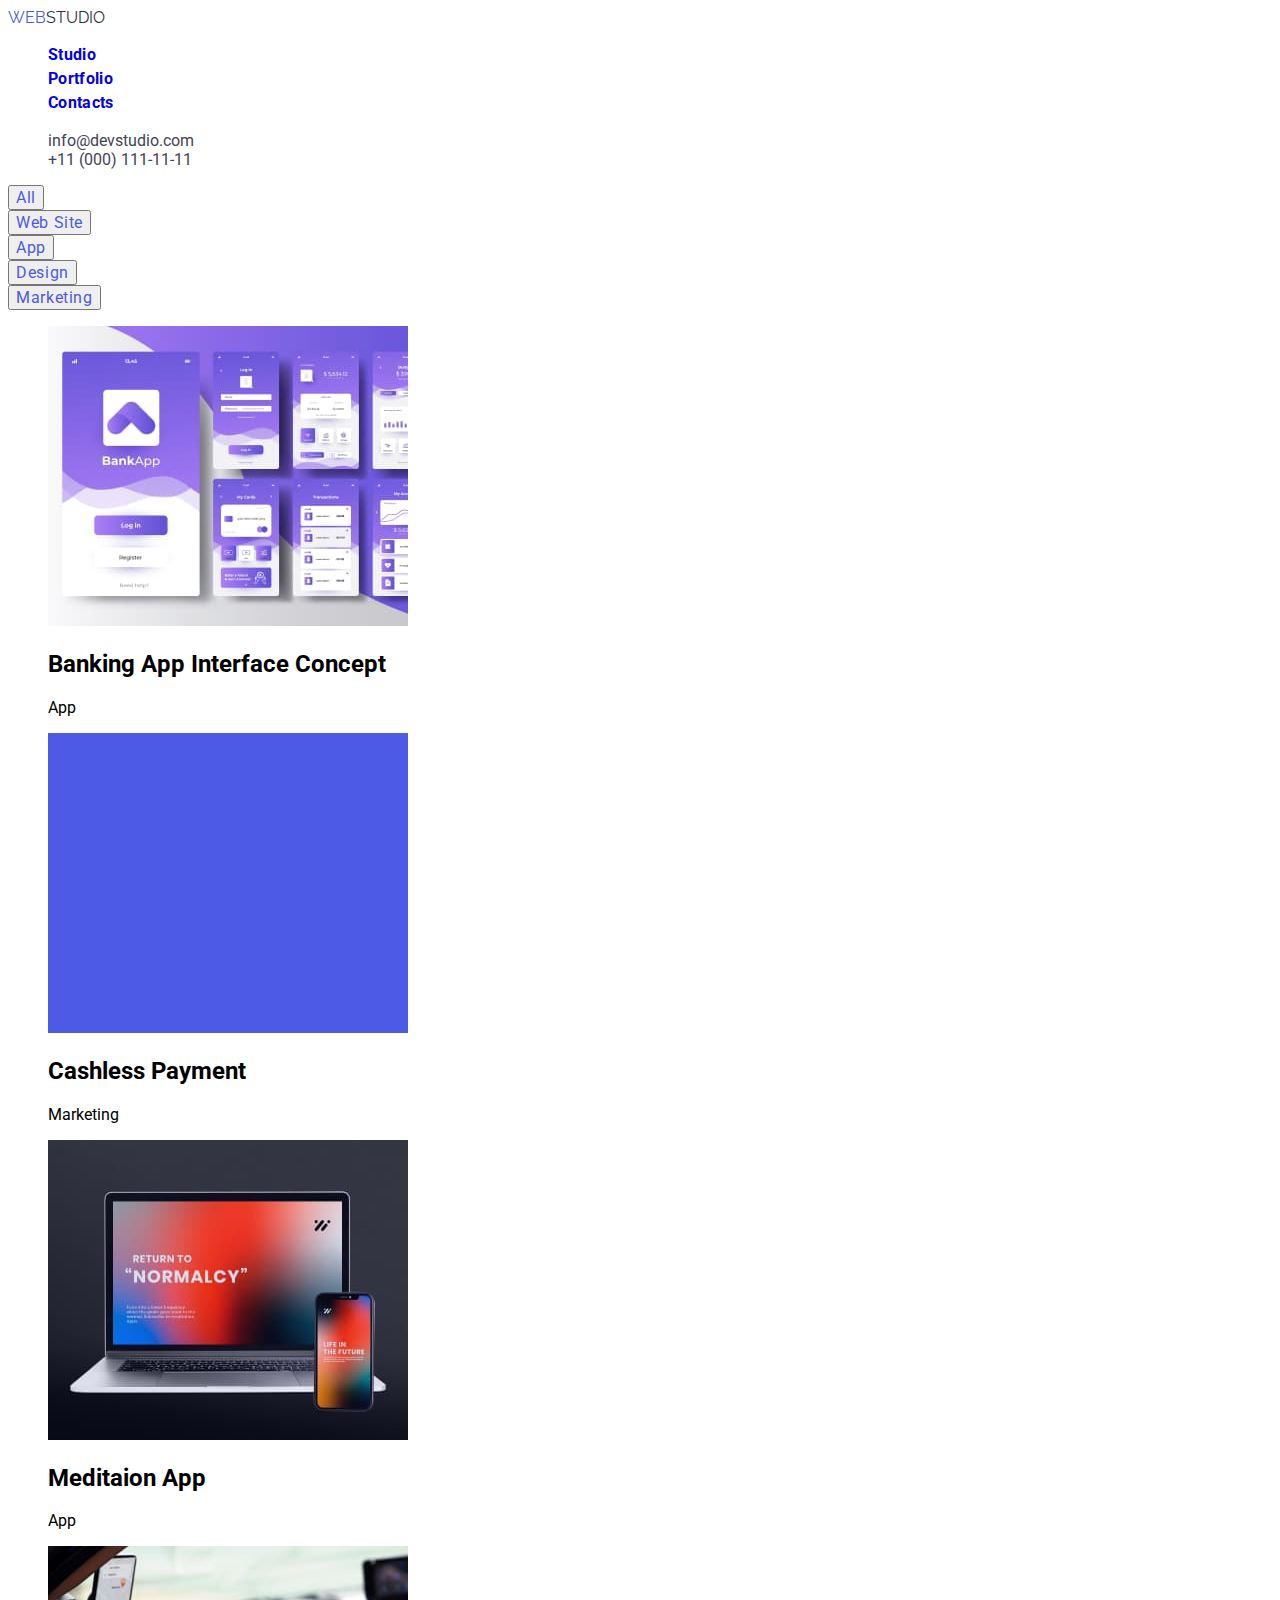
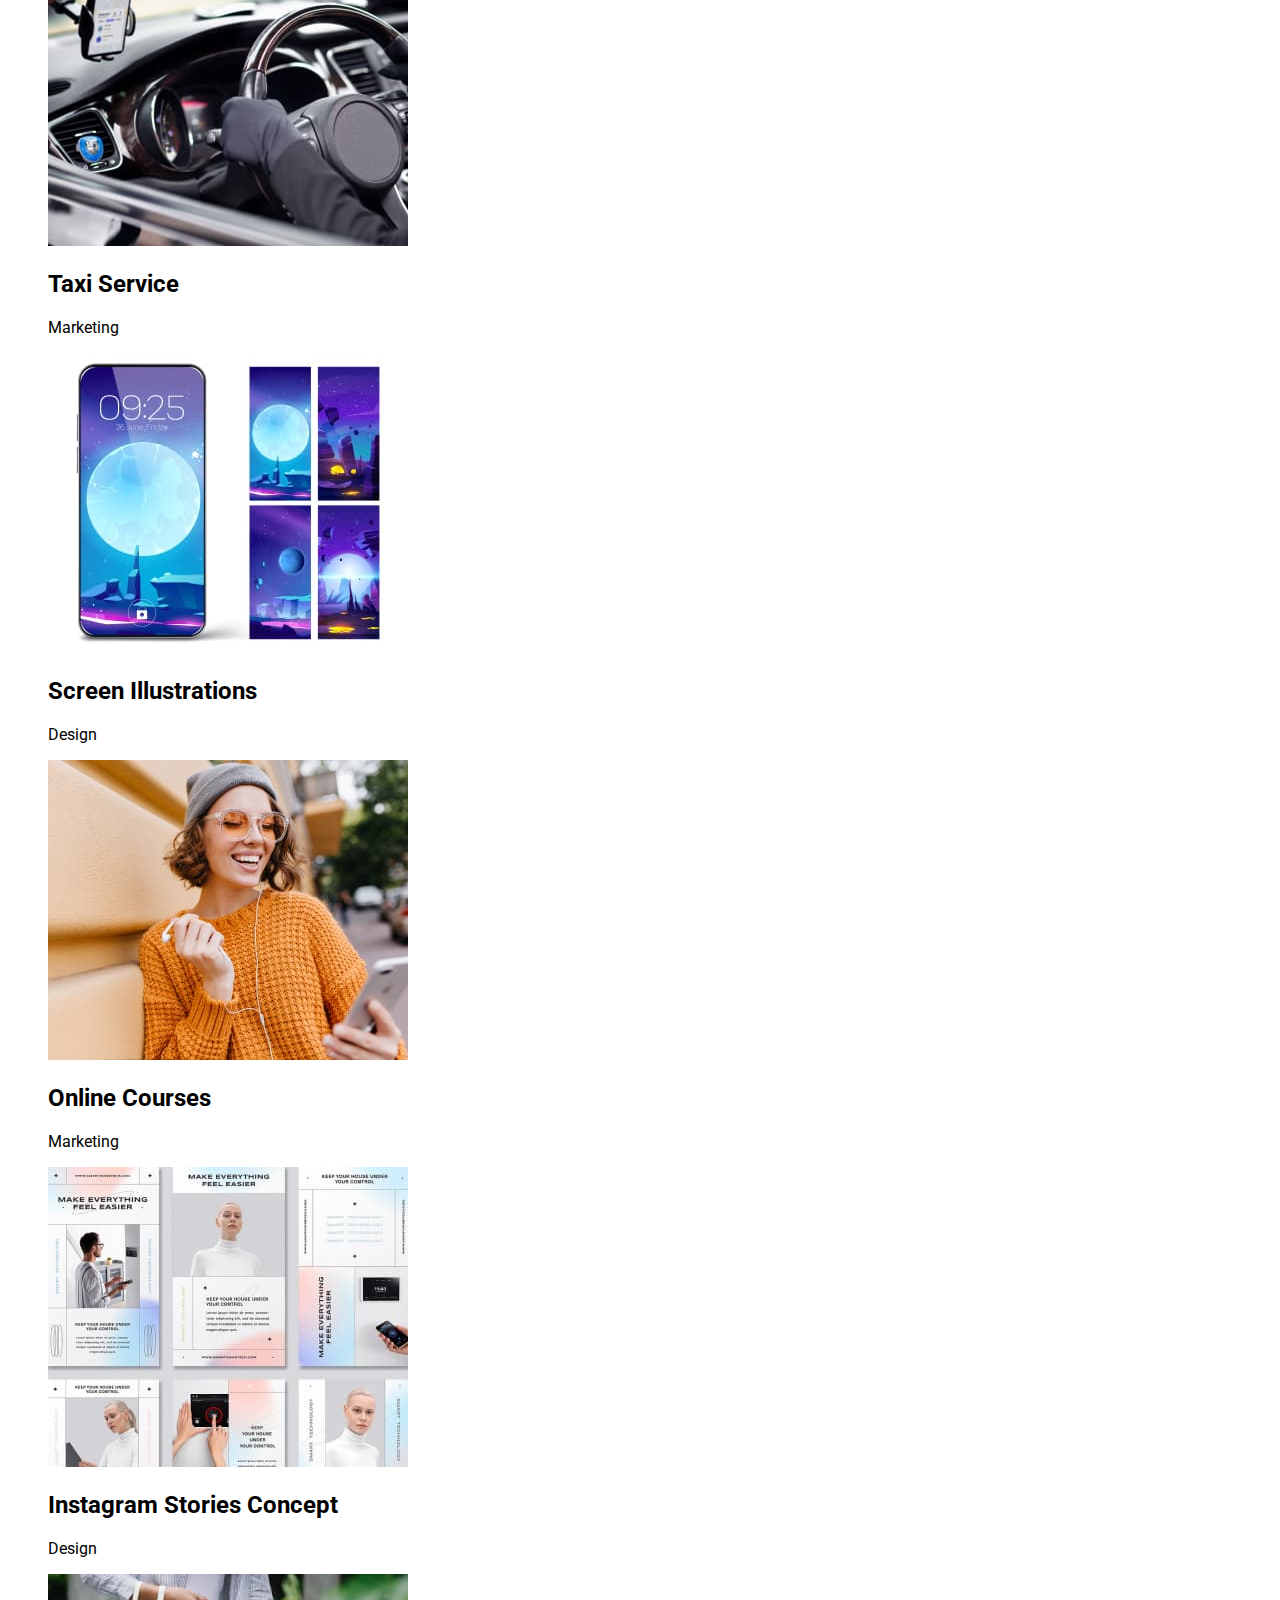
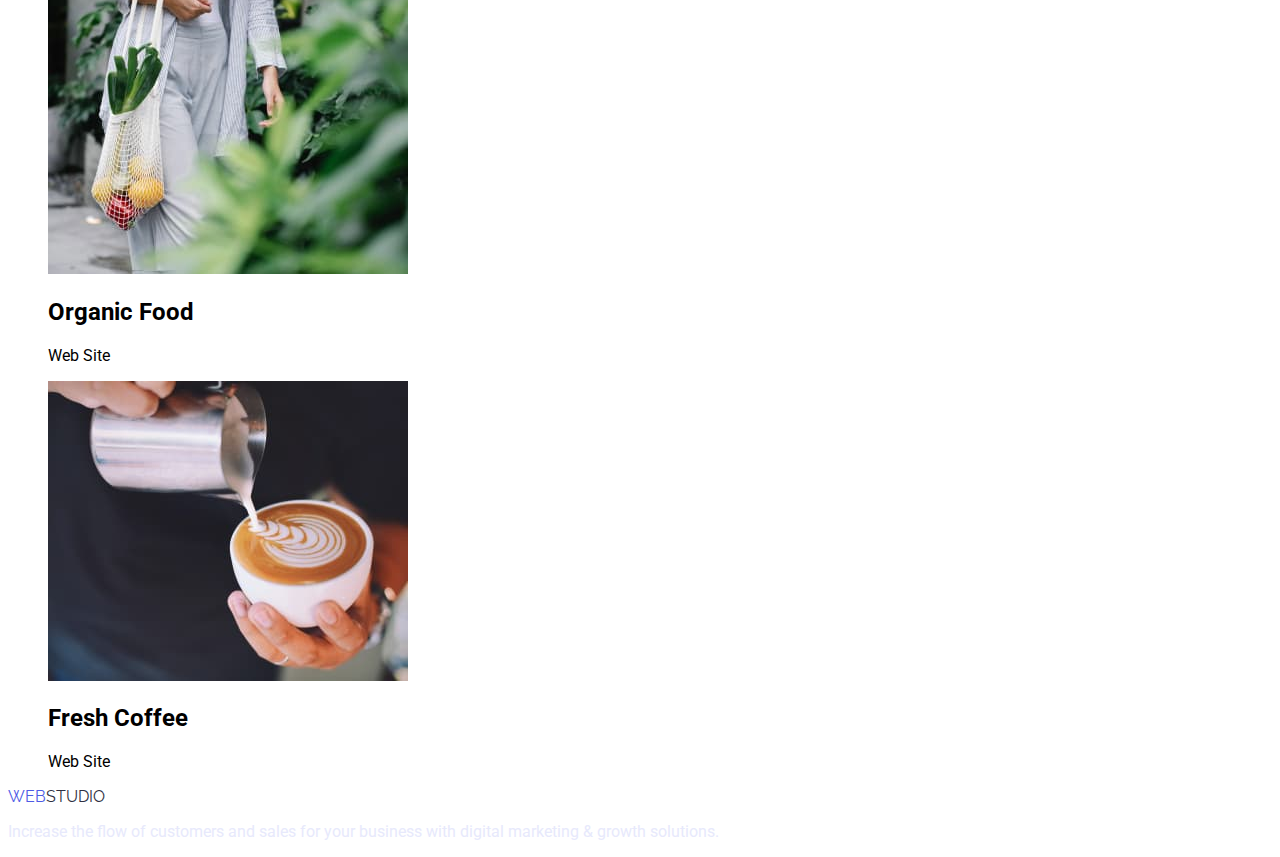
==== portfolio.html @ 7a0f090b "update" ====
<!DOCTYPE html>
<html lang="en">
<head>
    <meta charset="UTF-8">
    <meta http-equiv="X-UA-Compatible" content="IE=edge">
    <meta name="viewport" content="width=device-width, initial-scale=1.0">
    <title>portfolio</title>
    <link rel="stylesheet" href="./css/styles.css">
    <link rel="preconnect" href="https://fonts.googleapis.com">
    <link rel="preconnect" href="https://fonts.gstatic.com" crossorigin>
    <link href="https://fonts.googleapis.com/css2?family=Montserrat:wght@400;700&family=Raleway:wght@800&family=Roboto:wght@400;500;700&display=swap" rel="stylesheet">
</head>
<body>
    <!--Top Line-->
    <header class="header">
        <nav class="nav">
        
            <a class="logo-text link primari-font-logo color-logo" href="./index.html"> WEB<span class="color-secondary">STUDIO</span></a> 
            <ul class="menu">
            <li class="menu-item list color-secondary"><a class="link" href="./index.html">Studio</a></li>
            <li class="menu-item list color-secondary"><a class="link" href="./portfolio.html">Portfolio</a></li>
            <li class="menu-item list color-secondary"><a class="link" href="./index.html">Contacts</a></li>
            </ul>
        </nav>
        <ul class="list">
            <li><a class="primari-popular-text link color-third" href="mailto:info@devstudio.com">info@devstudio.com</a></li>
            <li><a class="primari-popular-text link color-third" href="tel:+11(000)1111111">+11 (000) 111-11-11</a></li>
        </ul>
        </header>
        <main>
            <section>
                <!-- <h1>ubder-bar</h1> -->
                <button class="modal-btn primari-popular-text" type="button" >All</button>
                <button class="modal-btn primari-popular-text" type="button">Web Site</button>
                <button class="modal-btn primari-popular-text" type="button">App</button>
                <button class="modal-btn primari-popular-text" type="button">Design</button>
                <button class="modal-btn primari-popular-text" type="button">Marketing</button>
            </section>
            <section>
                <ul>
                    <li class="list "> <img src="./images/bankin-app-interface-concept.jpg" alt="Banking App Interface Concept" width="360" height="300">
                        <h2>Banking App Interface Concept</h2>
                        <p>App</p>
                    </li>
                    <li class="list "><img src="/images/cashless-payment.jpg" alt="Cashless Payment" width="360" height="300">
                        <h2>Cashless Payment</h2>
                        <p>Marketing</p>
                    </li>
                    <li class="list "><img src="./images/meditaion-app.jpg" alt="Meditaion App" width="360" height="300">
                        <h2>Meditaion App</h2>
                        <p>App</p>
                    </li>
                </ul>
            <section>
                <ul>
                    <li class="list ">
                        <img src="./images/taxi-service.jpg" alt="Taxi Service" width="360" height="300">
                        <h2> Taxi Service </h2>
                        <p>Marketing</p>
                    </li>
                        <li class="list "><img src="./images/screen-Illustrations.jpg" alt="Screen Illustrations" width="360" height="300">
                        <h2>Screen Illustrations</h2>
                        <p>Design</p>
                    </li>
                        <li class="list "><img src="./images/online-courses.jpg" alt="Online Courses" width="360" height="300">
                        <h2>Online Courses</h2>
                        <p>Marketing</p>
                    </li> 
                </ul>
            </section>
            <section>
                <ul>
                    <li class="list ">
                        <img src="./images/instagram-stories-concept.jpg" alt="Instagram Stories Concept" width="360" height="300">
                        <h2>Instagram Stories Concept</h2>
                        <p>Design</p>
                    </li>
                    <li class="list ">
                        <img src="./images/organic-food.jpg" alt="Organic Food" width="360" height="300">
                        <h2>Organic Food</h2>
                        <p>Web Site</p>
                    </li>
                    <li class="list ">
                        <img src="./images/fresh-coffee.jpg" alt="Fresh Coffee" width="360" height="300">
                        <h2>Fresh Coffee</h2>
                        <p>Web Site</p>
                    </li>
                </ul>
            </section>            
        </main>
        <!--footer-->
        <footer>
        <a class="logo-text link primari-font-logo color-logo" href="WEBSTUDIO"> WEB<span class="color-secondary" >STUDIO</span></a>
        <p class="primari-popular-text color-footer">Increase the flow of customers and sales for your business with digital marketing & growth solutions.</p>
    </footer>
---- css/styles.css ----
:root {
--primari-font:'Roboto', sans-serif;
--primari-font-weight: font-weight: 500;
--primari-font-size: font-size: 16px;
--primari-font-heyght: line-height: 1.50;
--primari-font-spacing: letter-spacing: 0.02em;
--primari-font-logo:'Raleway', sans-serif;
--primari-font-logo-weight: font-weight: 800;
--primari-font-logo-size: font-size: 18px;
--primari-font-logo-height: line-height: 1.33;
--primari-font-logo-display: display: flex;
--primari-font-logo-items: align-items: center
--primari-font-logo-spacing: letter-spacing: 0.03em;
--primari-font-logo-transform: text-transform: uppercase;
--text-color-logo: #4D5AE5;
--text-color-secondary: #2E2F42;
--text-color-third: #434455;
--text-color-fourth: #FFFFFF;
--text-color-footer: #E7E9FC;
}
.list {list-style: none;}
.link {text-decoration: none;}
body {
    font-family: var(--primari-font);
}
.primari-font-logo {
    font-family: var(--primari-font-logo);
}
.primari-popular-text {
    font-weight: var(--primari-font-weight);
    font-size: var(--primari-font-size);
    line-height: var(--primari-font-heyght);
    letter-spacing: var(--primari-font-spacing);
}
.position-text-center {
    text-align: center;
}
.color-logo {
    color: var(--text-color-logo);
}
.color-secondary {
    color: var(--text-color-secondary);
}
.color-third {
    color: var(--text-color-third);
}
.color-fourth {
    color: var(--text-color-fourth);
}
.color-footer {
    color: var(--text-color-footer);
}

/*============================HEADER===========================*/

.logo-text {
    
font-weight: var(--primari-font-logo-weight);
font-size: var(--primari-font-logo-size);
line-height: var(--primari-font-logo-height);
/* identical to box height */

display: var(--primari-font-logo-display);
align-items: var(-primari-font-logo-items);
letter-spacing: var(--primari-font-logo-spacing);
text-transform: var(--primari-font-logo-transform);

/* IRIS */;

}

.menu-item {
    font-weight: 700;
    font-size: 16px;
    line-height: 1.50;
    /* identical to box height, or 150% */
    
    letter-spacing: 0.02em;
    cursor: pointer;
    
    /* NAVY BLUE */
}

.hero {
font-weight: 700;
font-size: 56px;
line-height: 1.07;
/* or 107% */

text-align: center;
letter-spacing: 0.02em;
}

/*=======================/HEADER==========================*/
/*=====================COMPONENTS========================*/

.btn {
    font-family: var(--primari-font);
font-weight: 700;
font-size: 16px;
line-height: 1.18;
/* identical to box height */
cursor: pointer;
display: flex;
align-items: center;
letter-spacing: 0.04em;
}
/*=====================/COMPONENTS=======================*/
/*=====================DESCRIPTION========================*/
.list-solution {
    font-weight: 700;
    font-size: 20px;
    line-height: 1.20;
    /* identical to box height, or 120% */
    
    letter-spacing: 0.02em;
    
    /* NAVY BLUE */
}
.job-illumination {
    font-weight: 700;
font-size: 36px;
line-height: 1.11;
/* identical to box height, or 111% */

text-align: center;
letter-spacing: 0.02em;
text-transform: capitalize;

}
.name-on-team {
    font-weight: 700;
font-size: 20px;
line-height: 1.20;
/* identical to box height, or 120% */

text-align: center;
letter-spacing: 0.02em;

/* NAVY BLUE */
}

/*=====================/DESCRIPTION========================*/

/*======================PORTFOLIO=========================*/

.modal-btn {
    font-family: inherit;
        /* identical to box height, or 150% */
    
    display: flex;
    align-items: center;
    text-align: center;
    letter-spacing: 0.04em;
    
    /* IRIS */
    
    color: var(--text-color-logo);
cursor: pointer;

}
.modal-btn:hover {
    color:#4D5AE5
}
.modal-btn:focus {
    color:#4D5AE5
}



/*======================/PORTFOLIO=========================*/
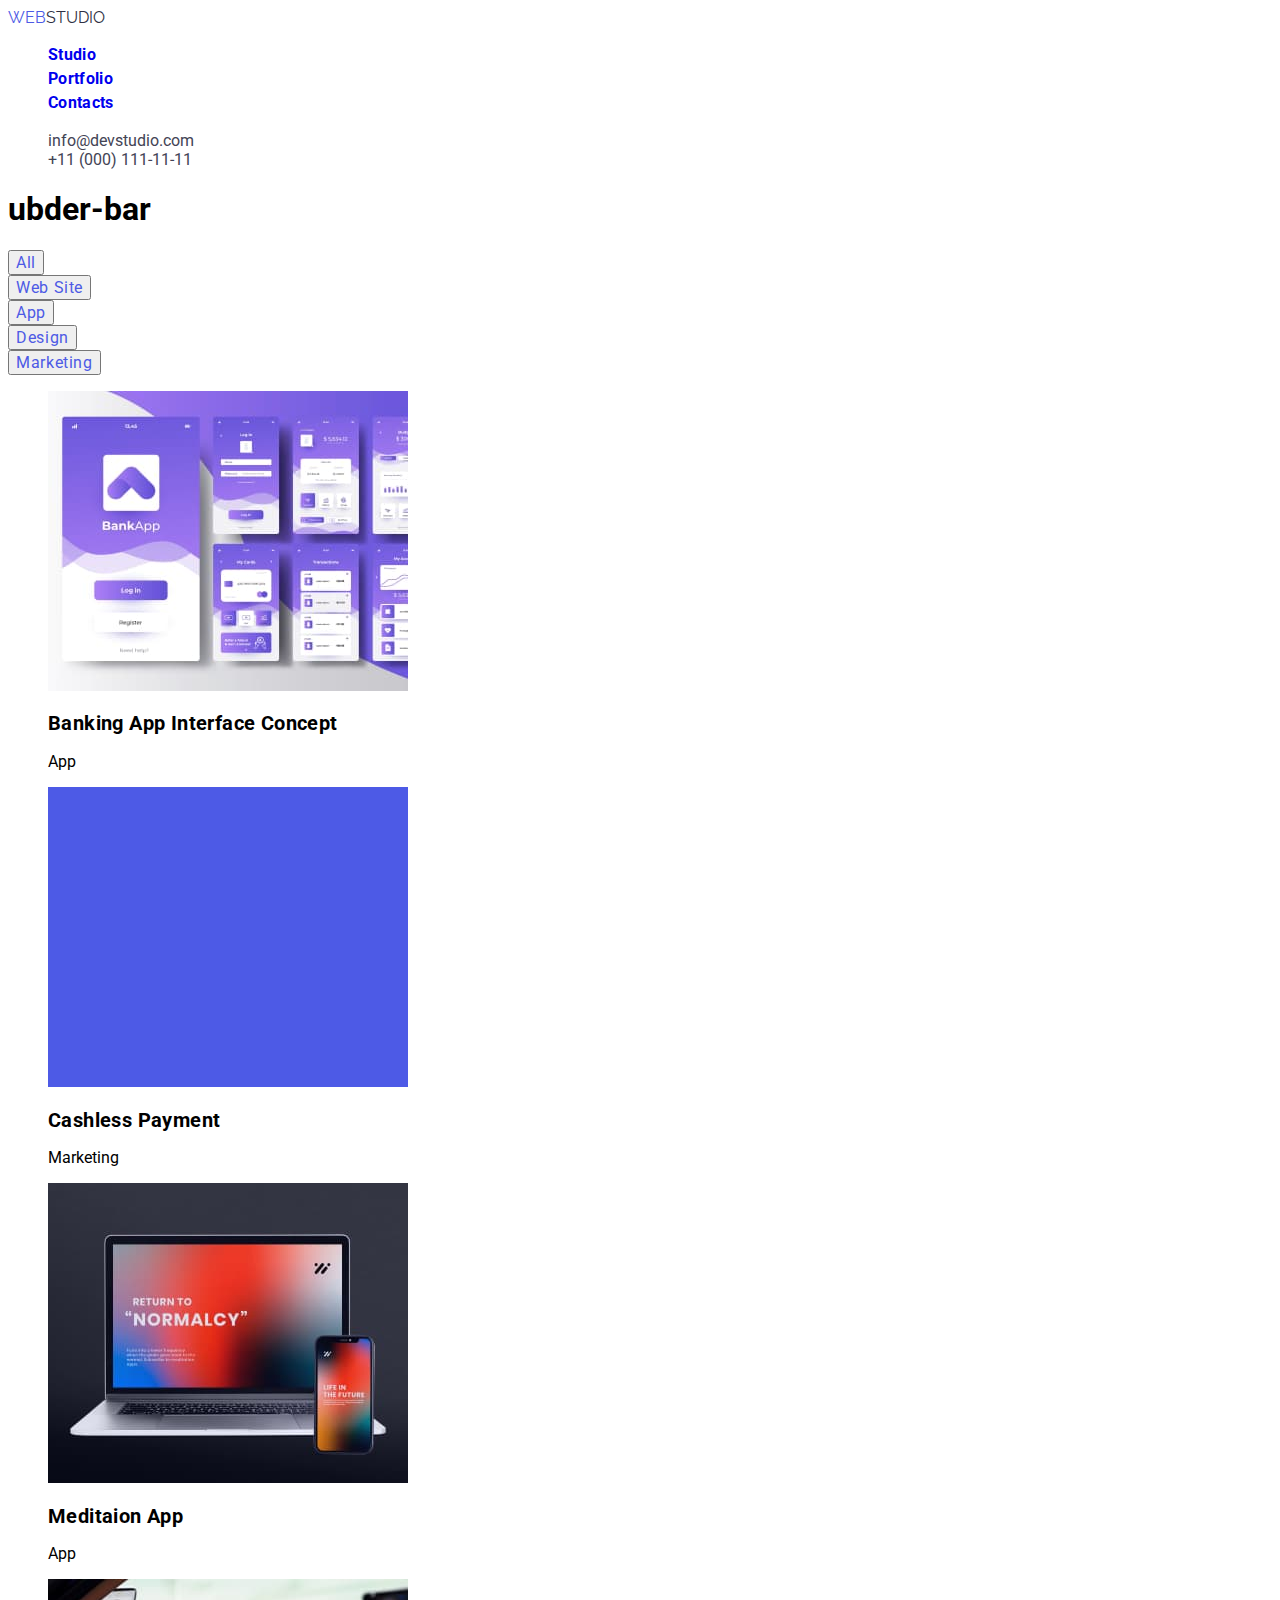
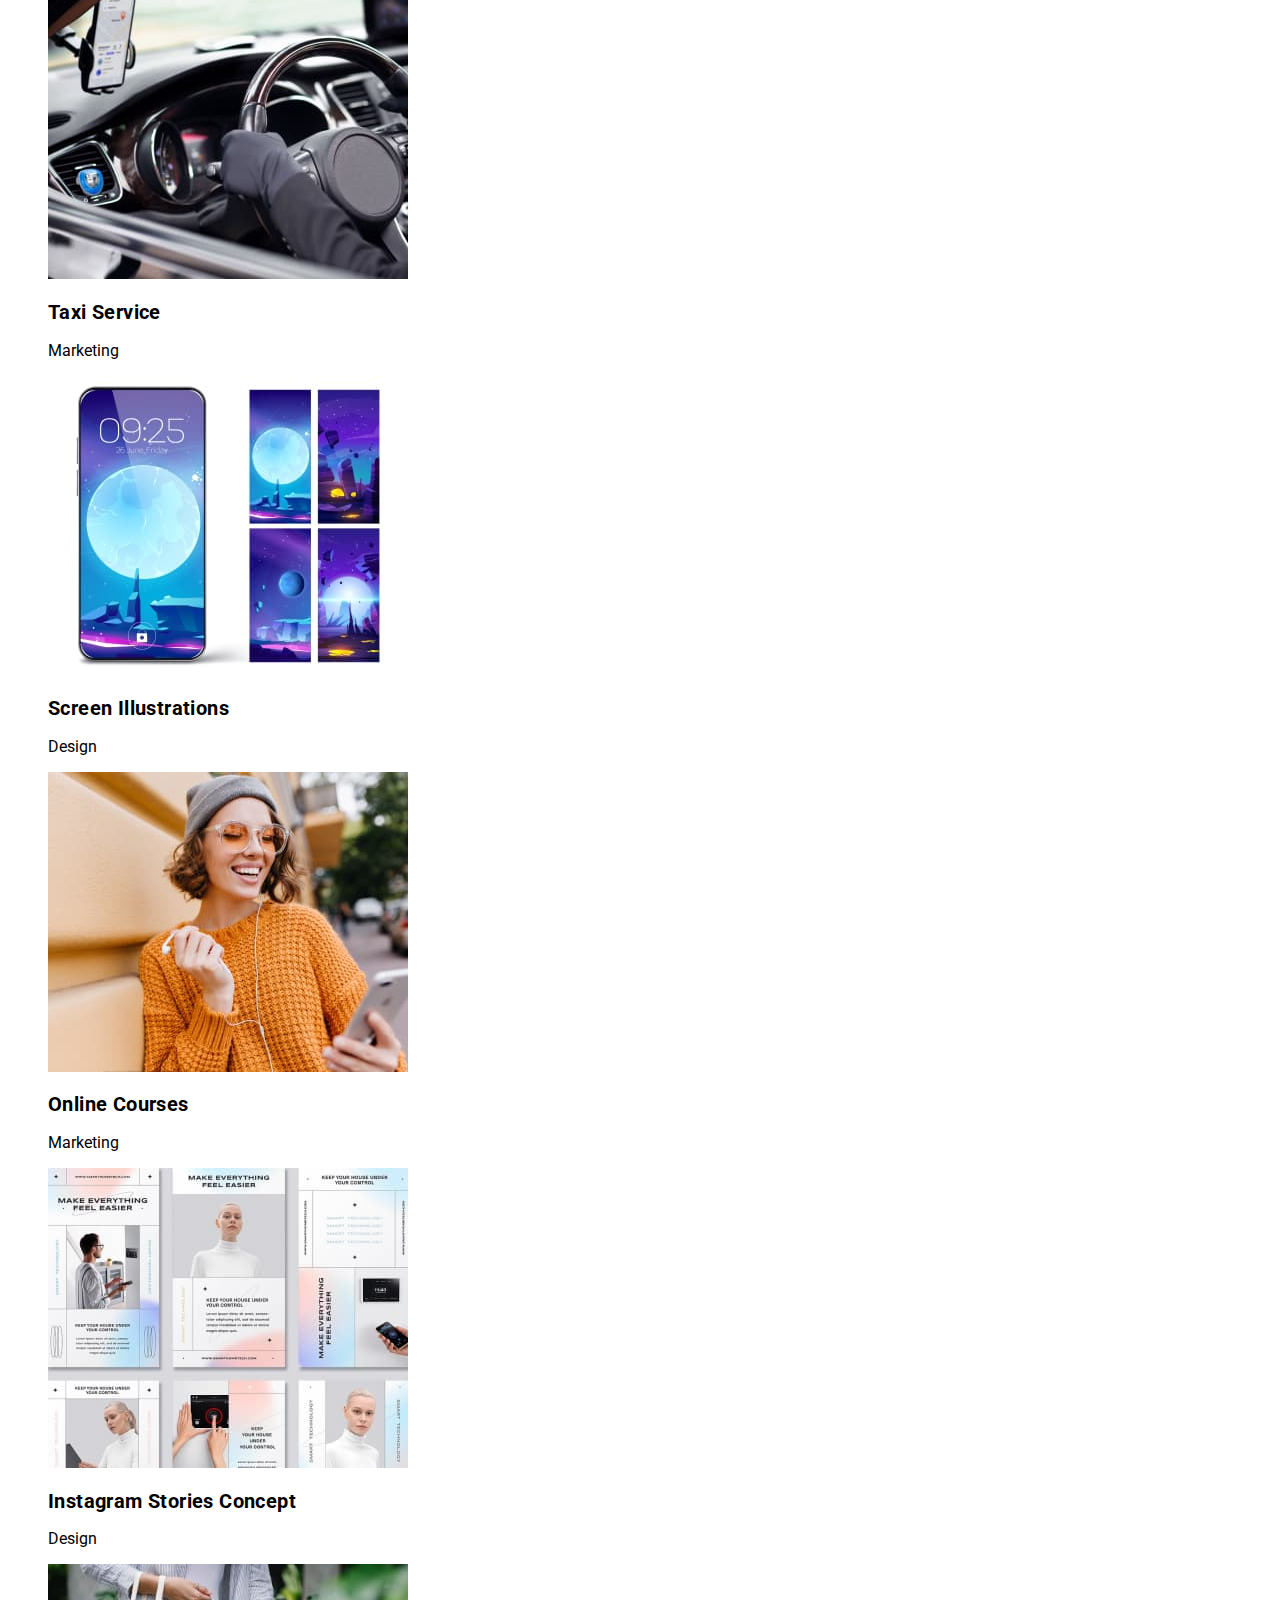
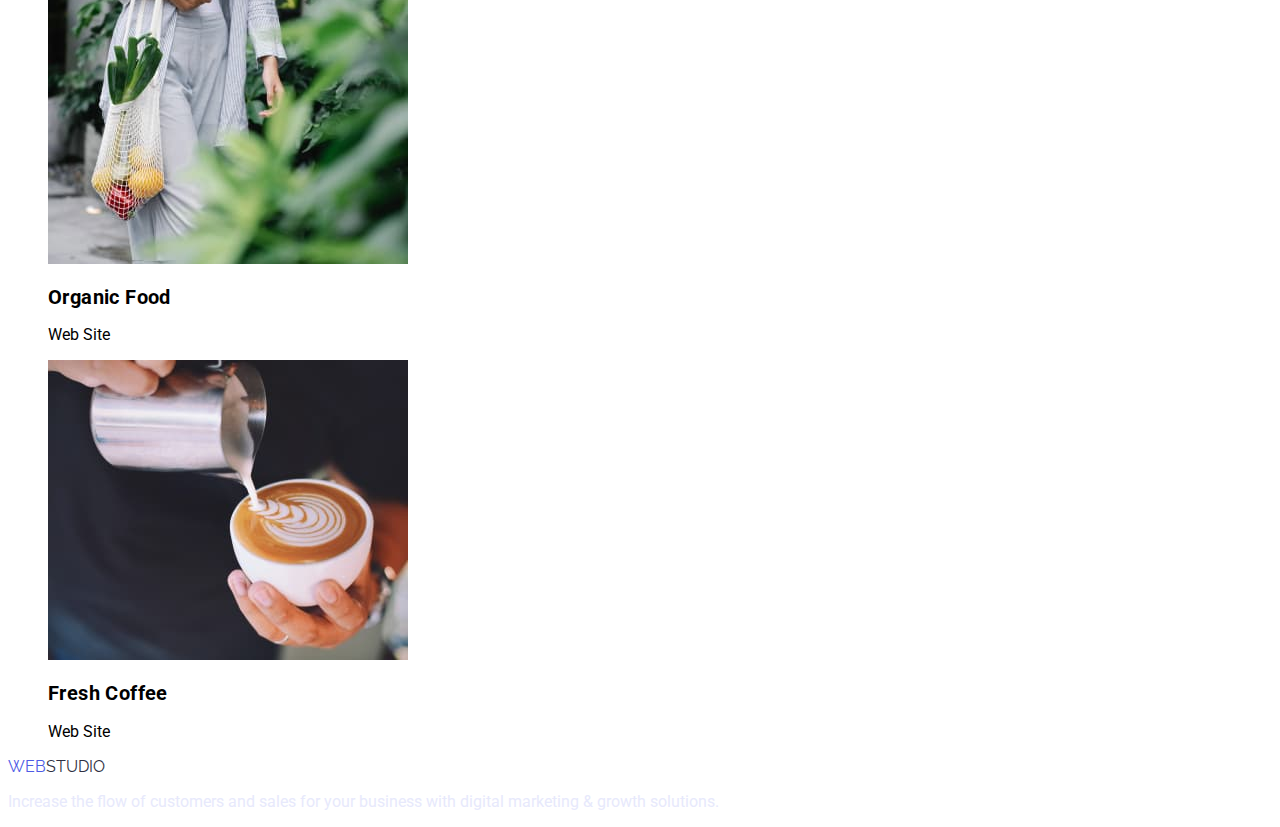
==== commit 8fece193: "update-footer" ====
--- a/portfolio.html
+++ b/portfolio.html
@@ -29,7 +29,7 @@
         </header>
         <main>
             <section>
-                <!-- <h1>ubder-bar</h1> -->
+                <h1 class="visually-hidden">ubder-bar</h1>
                 <button class="modal-btn primari-popular-text" type="button" >All</button>
                 <button class="modal-btn primari-popular-text" type="button">Web Site</button>
                 <button class="modal-btn primari-popular-text" type="button">App</button>
@@ -39,32 +39,32 @@
             <section>
                 <ul>
                     <li class="list "> <img src="./images/bankin-app-interface-concept.jpg" alt="Banking App Interface Concept" width="360" height="300">
-                        <h2>Banking App Interface Concept</h2>
-                        <p>App</p>
+                        <h2 class="list-solution">Banking App Interface Concept</h2>
+                        <p class="primari-popular-text">App</p>
                     </li>
                     <li class="list "><img src="/images/cashless-payment.jpg" alt="Cashless Payment" width="360" height="300">
-                        <h2>Cashless Payment</h2>
-                        <p>Marketing</p>
+                        <h2 class="list-solution">Cashless Payment</h2>
+                        <p class="primari-popular-text">Marketing</p>
                     </li>
                     <li class="list "><img src="./images/meditaion-app.jpg" alt="Meditaion App" width="360" height="300">
-                        <h2>Meditaion App</h2>
-                        <p>App</p>
+                        <h2 class="list-solution">Meditaion App</h2>
+                        <p class="primari-popular-text">App</p>
                     </li>
                 </ul>
             <section>
                 <ul>
                     <li class="list ">
                         <img src="./images/taxi-service.jpg" alt="Taxi Service" width="360" height="300">
-                        <h2> Taxi Service </h2>
-                        <p>Marketing</p>
+                        <h2 class="list-solution"> Taxi Service </h2>
+                        <p class="primari-popular-text">Marketing</p>
                     </li>
                         <li class="list "><img src="./images/screen-Illustrations.jpg" alt="Screen Illustrations" width="360" height="300">
-                        <h2>Screen Illustrations</h2>
-                        <p>Design</p>
+                        <h2 class="list-solution">Screen Illustrations</h2>
+                        <p class="primari-popular-text">Design</p>
                     </li>
                         <li class="list "><img src="./images/online-courses.jpg" alt="Online Courses" width="360" height="300">
-                        <h2>Online Courses</h2>
-                        <p>Marketing</p>
+                        <h2 class="list-solution">Online Courses</h2>
+                        <p class="primari-popular-text">Marketing</p>
                     </li> 
                 </ul>
             </section>
@@ -72,25 +72,25 @@
                 <ul>
                     <li class="list ">
                         <img src="./images/instagram-stories-concept.jpg" alt="Instagram Stories Concept" width="360" height="300">
-                        <h2>Instagram Stories Concept</h2>
-                        <p>Design</p>
+                        <h2 class="list-solution">Instagram Stories Concept</h2>
+                        <p class="primari-popular-text">Design</p>
                     </li>
                     <li class="list ">
                         <img src="./images/organic-food.jpg" alt="Organic Food" width="360" height="300">
-                        <h2>Organic Food</h2>
-                        <p>Web Site</p>
+                        <h2 class="list-solution">Organic Food</h2>
+                        <p class="primari-popular-text">Web Site</p>
                     </li>
                     <li class="list ">
                         <img src="./images/fresh-coffee.jpg" alt="Fresh Coffee" width="360" height="300">
-                        <h2>Fresh Coffee</h2>
-                        <p>Web Site</p>
+                        <h2 class="list-solution">Fresh Coffee</h2>
+                        <p class="primari-popular-text">Web Site</p>
                     </li>
                 </ul>
             </section>            
         </main>
         <!--footer-->
         <footer>
-        <a class="logo-text link primari-font-logo color-logo" href="WEBSTUDIO"> WEB<span class="color-secondary" >STUDIO</span></a>
+        <a class="logo-text link primari-font-logo color-logo" href="./index.html"> WEB<span class="color-secondary" >STUDIO</span></a>
         <p class="primari-popular-text color-footer">Increase the flow of customers and sales for your business with digital marketing & growth solutions.</p>
     </footer>
 
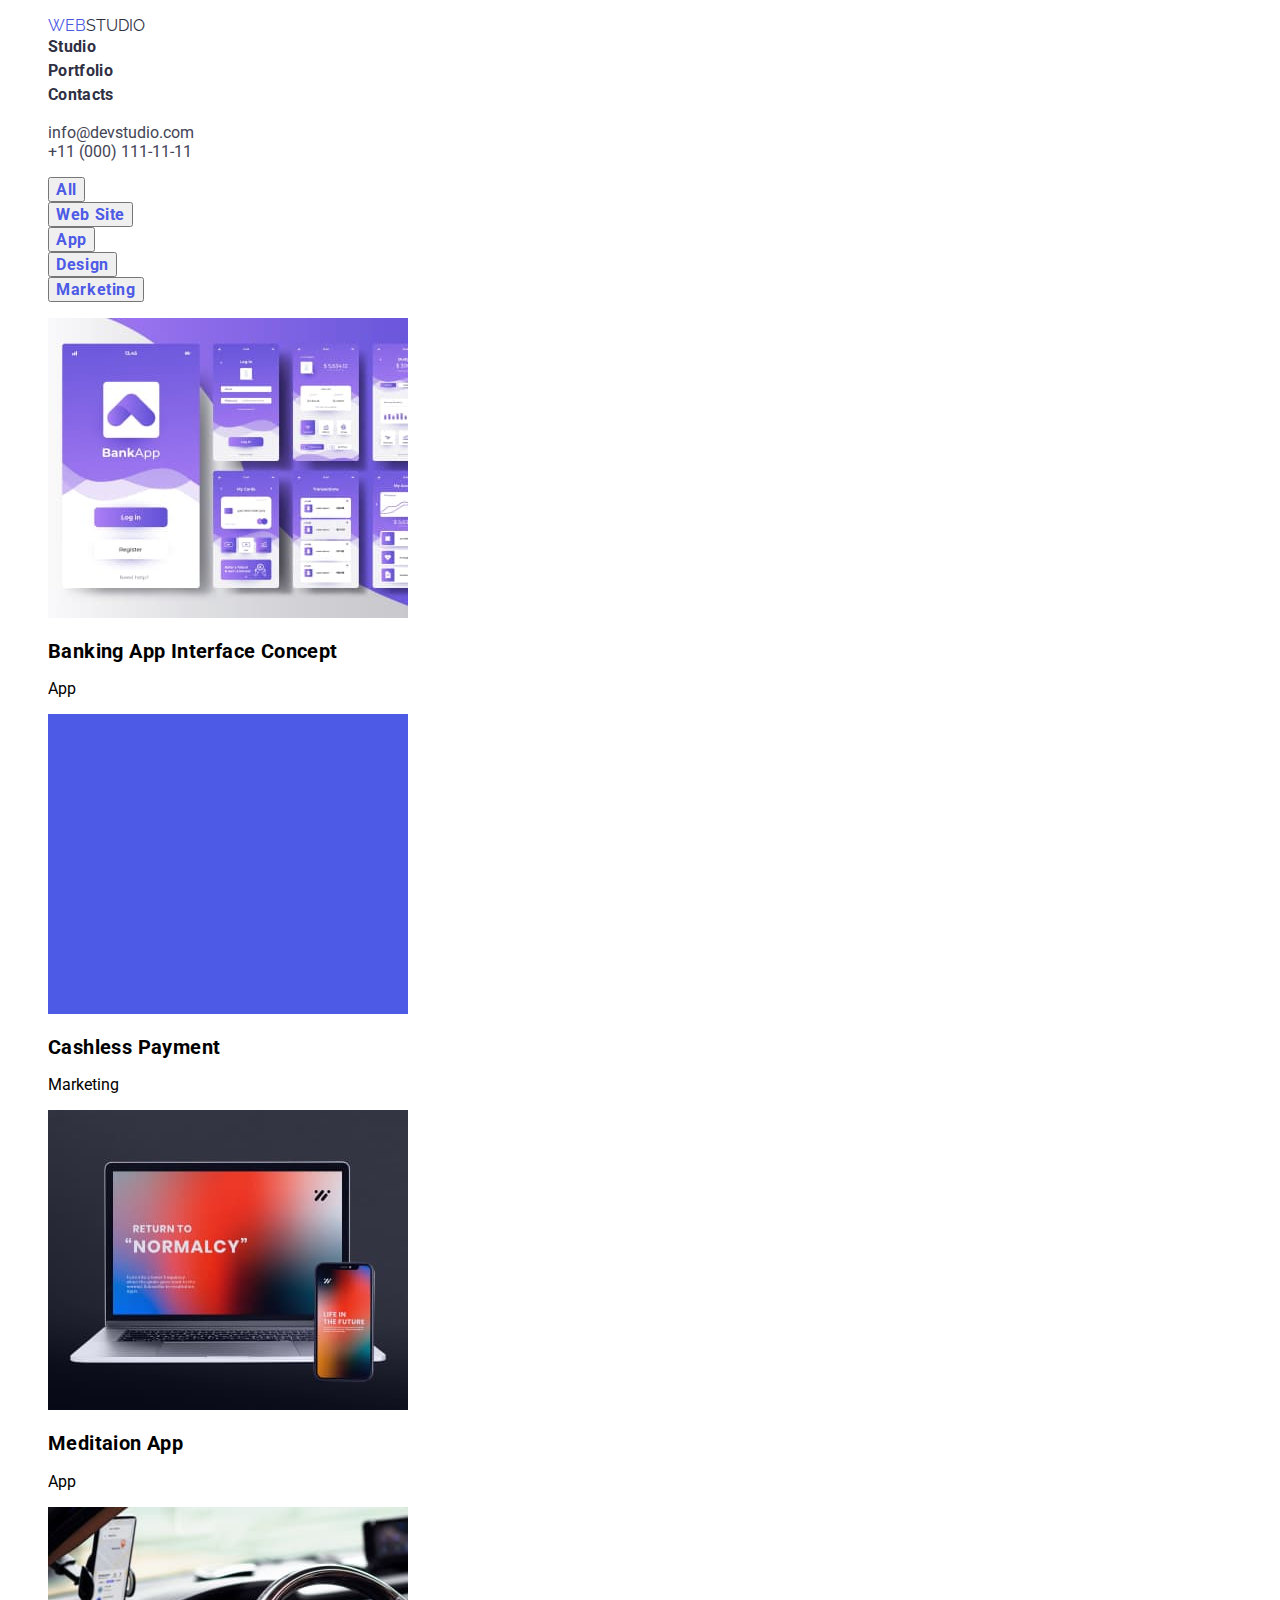
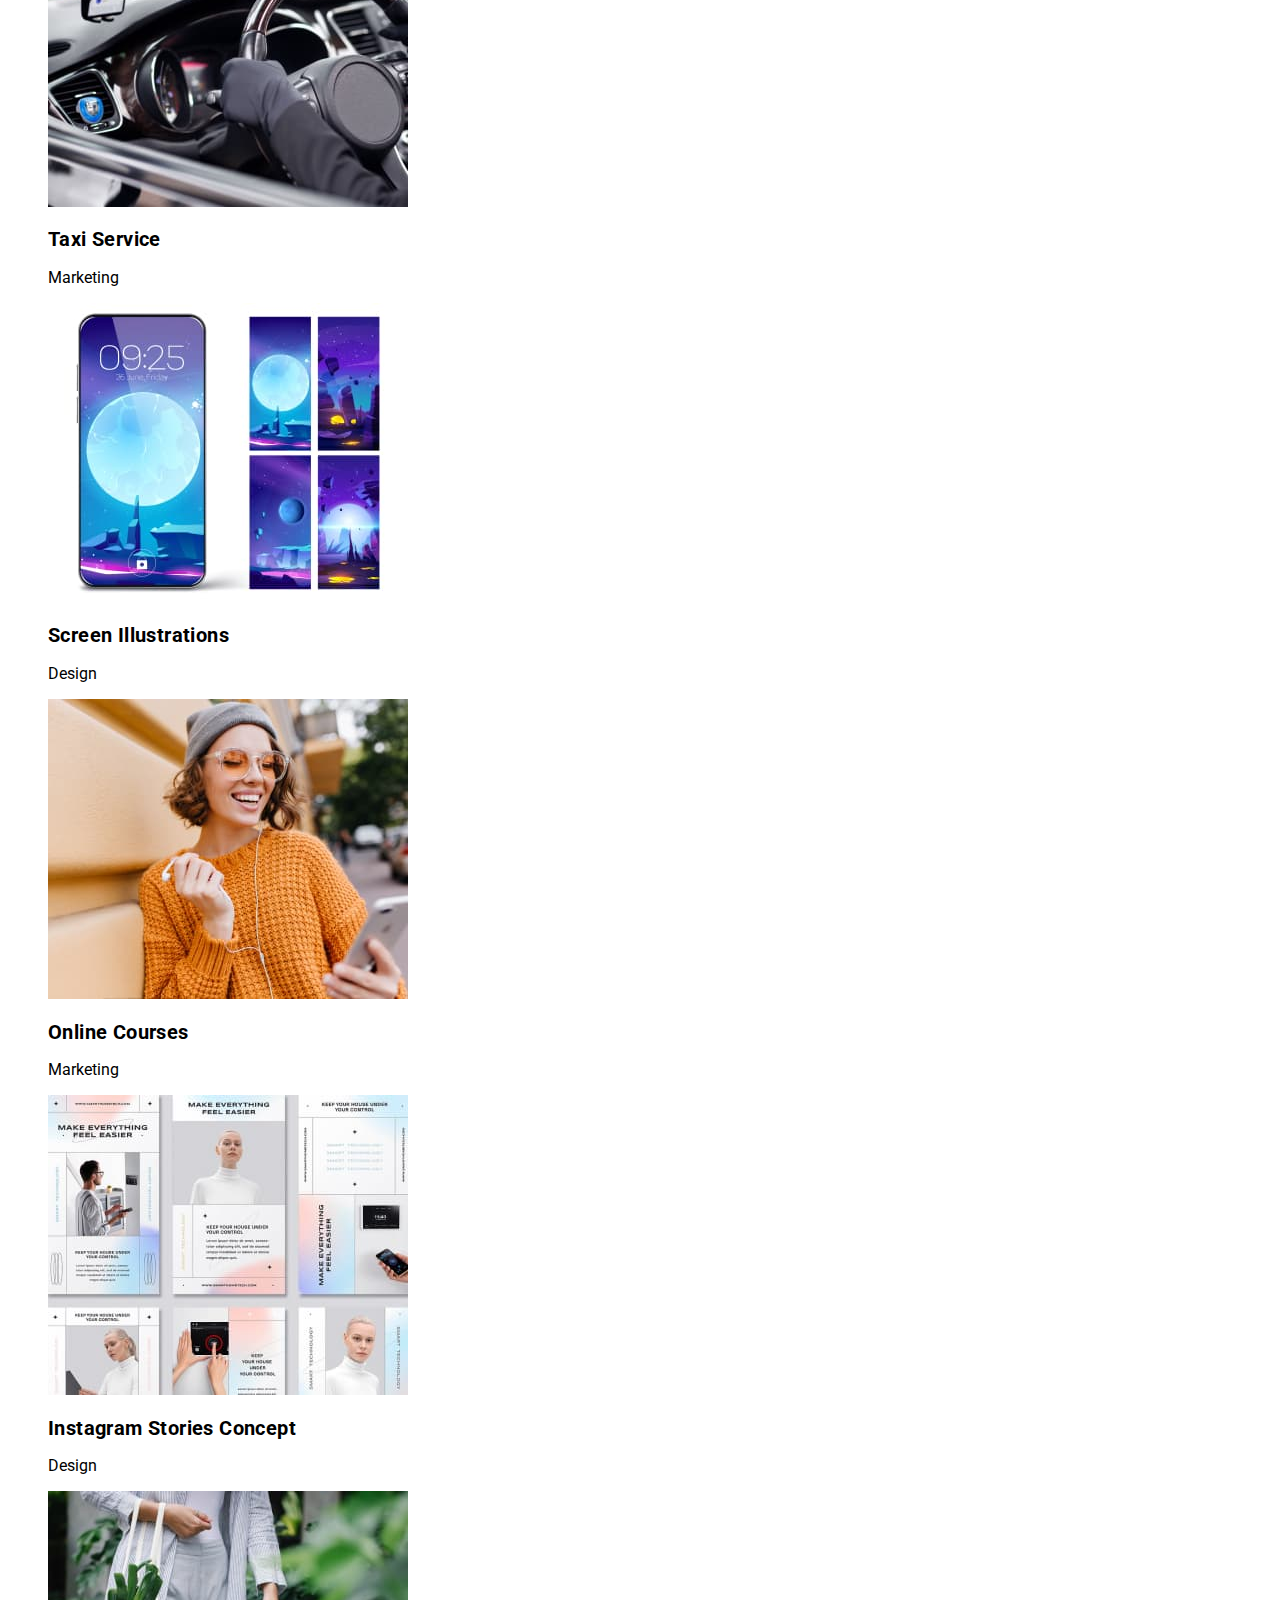
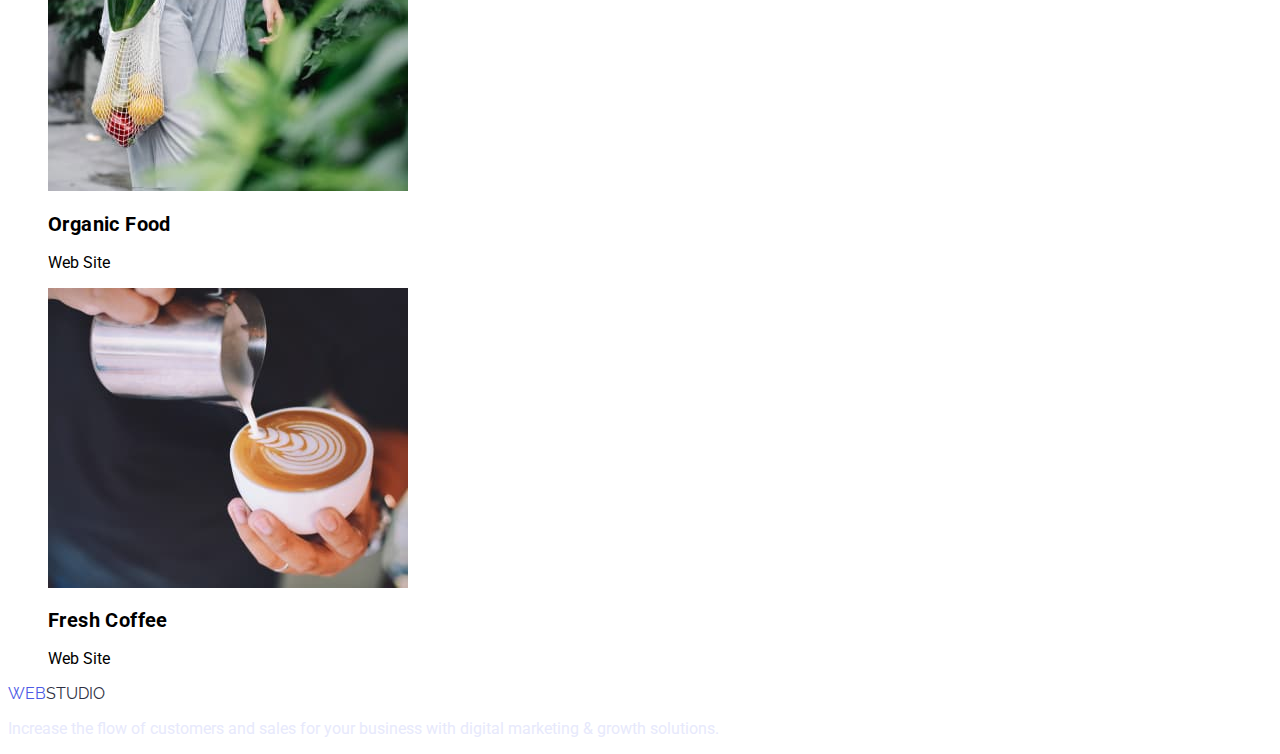
==== commit 4e515e23: "logo-list" ====
--- a/portfolio.html
+++ b/portfolio.html
@@ -15,11 +15,11 @@
     <header class="header">
         <nav class="nav">
         
-            <a class="logo-text link primari-font-logo color-logo" href="./index.html"> WEB<span class="color-secondary">STUDIO</span></a> 
             <ul class="menu">
-            <li class="menu-item list color-secondary"><a class="link" href="./index.html">Studio</a></li>
-            <li class="menu-item list color-secondary"><a class="link" href="./portfolio.html">Portfolio</a></li>
-            <li class="menu-item list color-secondary"><a class="link" href="./index.html">Contacts</a></li>
+            <li class="list"><a class="link primari-font-logo color-logo" href="./index.html"> WEB<span class="color-secondary">STUDIO</span></a></li>
+            <li class=" list"><a class="menu-item link color-secondary" href="./index.html">Studio</a></li>
+            <li class=" list"><a class="menu-item link color-secondary" href="./portfolio.html">Portfolio</a></li>
+            <li class=" list"><a class="menu-item link color-secondary" href="./index.html">Contacts</a></li>
             </ul>
         </nav>
         <ul class="list">
@@ -30,19 +30,19 @@
         <main>
             <section>
                 <h1 class="visually-hidden">ubder-bar</h1>
-                <button class="modal-btn primari-popular-text" type="button" >All</button>
-                <button class="modal-btn primari-popular-text" type="button">Web Site</button>
-                <button class="modal-btn primari-popular-text" type="button">App</button>
-                <button class="modal-btn primari-popular-text" type="button">Design</button>
-                <button class="modal-btn primari-popular-text" type="button">Marketing</button>
-            </section>
-            <section>
+                <ul>
+                    <li class="list "><button class="modal-btn primari-popular-text" type="button" >All</button></li>
+                    <li class="list "><button class="modal-btn primari-popular-text" type="button">Web Site</button></li>
+                    <li class="list "><button class="modal-btn primari-popular-text" type="button">App</button></li>
+                    <li class="list "><button class="modal-btn primari-popular-text" type="button">Design</button></li>
+                    <li class="list "><button class="modal-btn primari-popular-text" type="button">Marketing</button></li>
+                </ul>
                 <ul>
                     <li class="list "> <img src="./images/bankin-app-interface-concept.jpg" alt="Banking App Interface Concept" width="360" height="300">
                         <h2 class="list-solution">Banking App Interface Concept</h2>
                         <p class="primari-popular-text">App</p>
                     </li>
-                    <li class="list "><img src="/images/cashless-payment.jpg" alt="Cashless Payment" width="360" height="300">
+                    <li class="list "><img src="./images/cashless-payment.jpg" alt="Cashless Payment" width="360" height="300">
                         <h2 class="list-solution">Cashless Payment</h2>
                         <p class="primari-popular-text">Marketing</p>
                     </li>
--- a/css/styles.css
+++ b/css/styles.css
@@ -54,7 +54,6 @@
 /*============================HEADER===========================*/
 
 .logo-text {
-    
 font-weight: var(--primari-font-logo-weight);
 font-size: var(--primari-font-logo-size);
 line-height: var(--primari-font-logo-height);
@@ -77,12 +76,14 @@
     
     letter-spacing: 0.02em;
     cursor: pointer;
-    
     /* NAVY BLUE */
 }
 
+.menu-item:focus {
+        color: var(--text-color-logo);
+}
+
 .hero {
-font-weight: 700;
 font-size: 56px;
 line-height: 1.07;
 /* or 107% */
@@ -96,7 +97,6 @@
 
 .btn {
     font-family: var(--primari-font);
-font-weight: 700;
 font-size: 16px;
 line-height: 1.18;
 /* identical to box height */
@@ -108,7 +108,6 @@
 /*=====================/COMPONENTS=======================*/
 /*=====================DESCRIPTION========================*/
 .list-solution {
-    font-weight: 700;
     font-size: 20px;
     line-height: 1.20;
     /* identical to box height, or 120% */
@@ -118,8 +117,7 @@
     /* NAVY BLUE */
 }
 .job-illumination {
-    font-weight: 700;
-font-size: 36px;
+    font-size: 36px;
 line-height: 1.11;
 /* identical to box height, or 111% */
 
@@ -129,8 +127,7 @@
 
 }
 .name-on-team {
-    font-weight: 700;
-font-size: 20px;
+    font-size: 20px;
 line-height: 1.20;
 /* identical to box height, or 120% */
 
@@ -144,28 +141,41 @@
 
 /*======================PORTFOLIO=========================*/
 
+    .visually-hidden {
+    position: absolute;
+    width: 1px;
+    height: 1px;
+    margin: -1px;
+    border: 0;
+    padding: 0;
+    
+    white-space: nowrap;
+    clip-path: inset(100%);
+    clip: rect(0 0 0 0);
+    overflow: hidden;
+}
+
 .modal-btn {
+    font-weight: 700;
     font-family: inherit;
         /* identical to box height, or 150% */
     
     display: flex;
     align-items: center;
     text-align: center;
+    /* display: block; */
     letter-spacing: 0.04em;
     
     /* IRIS */
     
     color: var(--text-color-logo);
 cursor: pointer;
-
-}
-.modal-btn:hover {
-    color:#4D5AE5
-}
-.modal-btn:focus {
-    color:#4D5AE5
 }
 
-
+.modal-btn:hover,
+.modal-btn:focus {
+    background-color:#4D5AE5;
+    color:#FFFFFF;
+}
 
 /*======================/PORTFOLIO=========================*/